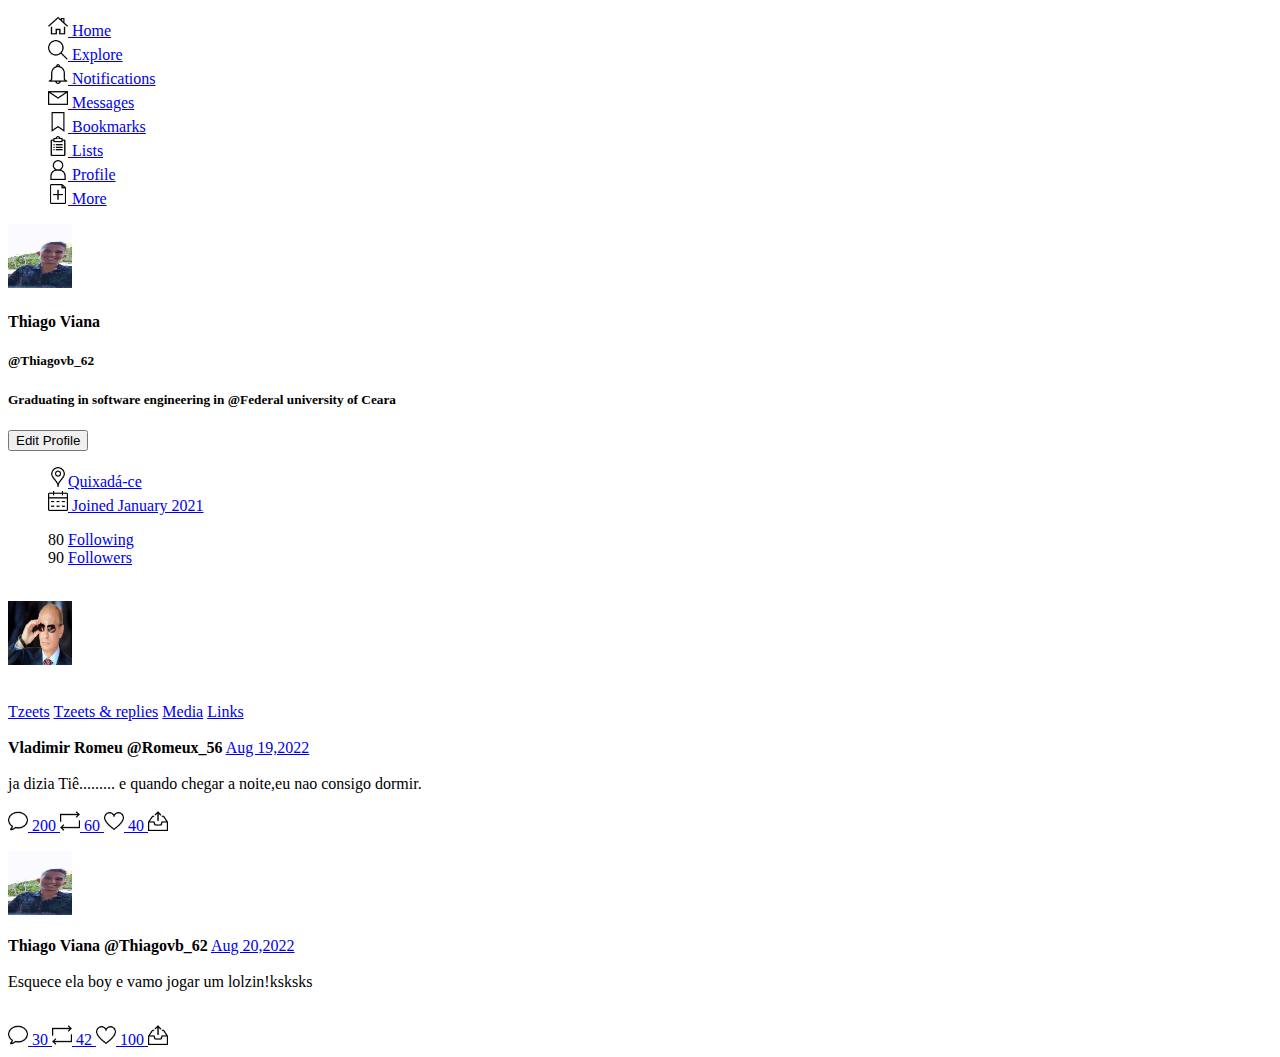
==== Lista-1/index.html @ 1a9aa1b2 "fix:finalizando A lista1" ====
<!DOCTYPE html>
<html lang="pt">

<head>
  <title>Perfil Thiagovb_62</title>
</head>

<body>
  <div class="menu">
    <ul style="list-style-type: none">
      <li>
        <img src="Images/Home.png" alt="Home" width="20" /><a href="http://">
          Home</a>
      </li>

      <li>
        <img src="Images/Explore.png" alt="Explore" width="20" /><a href="http://">
          Explore</a>
      </li>

      <li>
        <img src="Images/Notifications.png" alt="notifications" width="20" /><a href="http://">
          Notifications</a>
      </li>

      <li>
        <img src="Images/Messages.png" alt="Messages" width="20" /><a href="http://">
          Messages</a>
      </li>

      <li>
        <img src="Images/Bookmarks.png" alt="Bookmarks" width="20" /><a href="http://">
          Bookmarks</a>
      </li>

      <li>
        <img src="Images/Lists.png" alt="Lists" width="20" /><a href="http://">
          Lists</a>
      </li>

      <li>
        <img src="Images/Profile.png" alt="Profile" width="20" /><a href="http://">
          Profile</a>
      </li>

      <li>
        <img src="Images/More.png" alt="More" width="20" /><a href="http://">
          More</a>
      </li>
    </ul>
  </div>

  <img src="Images/me.jpeg" alt="Profile" width="64px" height="64px" />
  <div class="profile">
    <h4>Thiago Viana</h4>
  </div>

  <div class="about">
    <h5>@Thiagovb_62</h5>
    <h5>
      Graduating in software engineering in @Federal university of Ceara
    </h5>
  </div>

  <div class="button">
    <button accesskey="Edit">Edit Profile</button>
  </div>

  <div class="info">
    <ul style="list-style-type: none">
      <li>
        <img src="Images/Location.png" alt="Location" width="20" margin="0" /><a href="http://">Quixadá-ce</a>
      </li>

      <li>
        <img src="Images/calendar.png" alt="Calendar" width="20" /><a href="http://">
          Joined January 2021</a>
      </li>
    </ul>
  </div>
  <div class="follows">
    <ul style="list-style-type: none">
      <!-- style="list-style-type: none" = serve para retirar as bullets!-->
      <li>80 <a href="http://">Following</a></li>
      <li>90 <a href="http://">Followers</a></li>
    </ul>
  </div>

  <div class="post">
    <p>
      <br />
      <img src="Images/20_vladimir-putin.jpg" alt="vladimir-putin" width="64px" height="64px" />
    <div class="profile2">
      <br />
      <a href="#">Tzeets</a> <a href="#">Tzeets & replies</a>
      <a href="#">Media</a>
      <a href="#">Links</a>
      <br />
      <br />
      <b>Vladimir Romeu @Romeux_56</b> <a href="http://">Aug 19,2022</a>
      <br /><br />

      ja dizia Tiê......... e quando chegar
      a noite,eu nao consigo dormir.<br /><br />
      <div class="item9">
        <a href="#">
          <img src="Images/Talk.png" width="20"> 200
          <img src="Images/Arrow.png" width="20"> 60
          <img src="Images/Heart.png" width="20"> 40
          <img src="Images/Shipping.png" width="20"></a><br />
      </div>
      </p>
    </div>
    <div class="post">
      <p>
        <img src="Images/me.jpeg" width="64px" height="64px">
        <br />
        <br />
        <b>Thiago Viana @Thiagovb_62</b> <a href="http://">Aug 20,2022</a>
        <br />
        <br />

        Esquece ela boy e vamo jogar um lolzin!ksksks<br /><br />

        <div class="item9">
          <a href="#">
            <img src="Images/Talk.png" width="20"> 30
            <img src="Images/Arrow.png" width="20"> 42
            <img src="Images/Heart.png" width="20"> 100
            <img src="Images/Shipping.png" width="20"></a><br />
        </div>
    </div>

  </div>
</body>

</html>
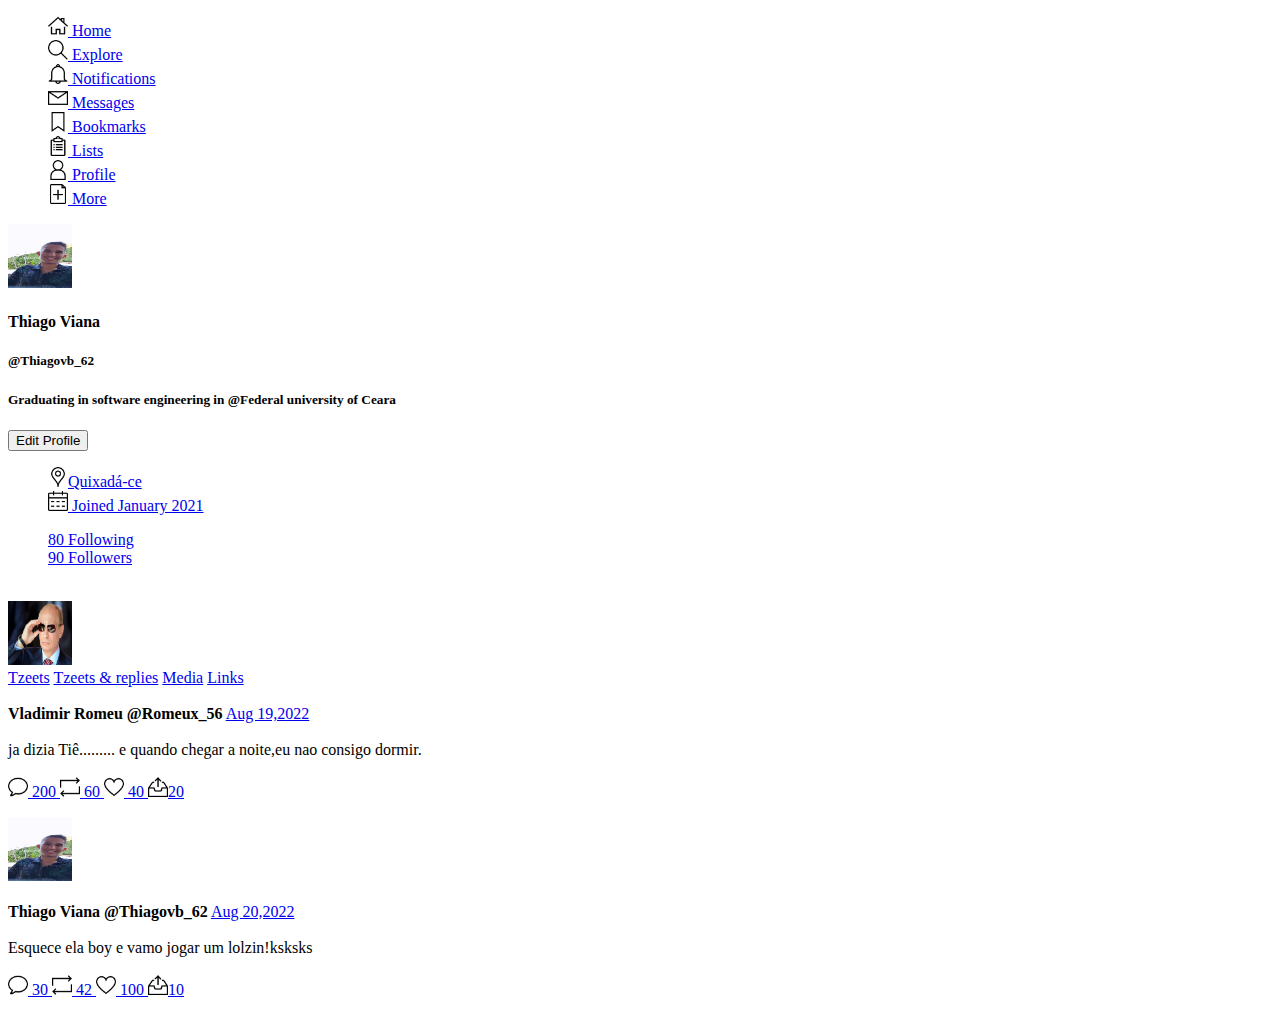
==== commit 6766fcae: "finalizando a lista1" ====
--- a/Lista-1/index.html
+++ b/Lista-1/index.html
@@ -6,7 +6,6 @@
 </head>
 
 <body>
-  <div class="menu">
     <ul style="list-style-type: none">
       <li>
         <img src="Images/Home.png" alt="Home" width="20" /><a href="http://">
@@ -48,25 +47,24 @@
           More</a>
       </li>
     </ul>
-  </div>
+  
 
   <img src="Images/me.jpeg" alt="Profile" width="64px" height="64px" />
-  <div class="profile">
+
+
     <h4>Thiago Viana</h4>
-  </div>
+  
 
-  <div class="about">
     <h5>@Thiagovb_62</h5>
     <h5>
       Graduating in software engineering in @Federal university of Ceara
     </h5>
-  </div>
+  
 
-  <div class="button">
-    <button accesskey="Edit">Edit Profile</button>
-  </div>
+    <button type="button">Edit Profile</button>
+  
 
-  <div class="info">
+ 
     <ul style="list-style-type: none">
       <li>
         <img src="Images/Location.png" alt="Location" width="20" margin="0" /><a href="http://">Quixadá-ce</a>
@@ -77,22 +75,20 @@
           Joined January 2021</a>
       </li>
     </ul>
-  </div>
-  <div class="follows">
+  
     <ul style="list-style-type: none">
       <!-- style="list-style-type: none" = serve para retirar as bullets!-->
-      <li>80 <a href="http://">Following</a></li>
-      <li>90 <a href="http://">Followers</a></li>
+        <li><a href="#">80 Following</a></li>
+        <li><a href="#">90 Followers</a></li>
     </ul>
-  </div>
+  
 
-  <div class="post">
     <p>
       <br />
       <img src="Images/20_vladimir-putin.jpg" alt="vladimir-putin" width="64px" height="64px" />
-    <div class="profile2">
       <br />
-      <a href="#">Tzeets</a> <a href="#">Tzeets & replies</a>
+      <a href="#">Tzeets</a>
+      <a href="#">Tzeets & replies</a>
       <a href="#">Media</a>
       <a href="#">Links</a>
       <br />
@@ -102,16 +98,15 @@
 
       ja dizia Tiê......... e quando chegar
       a noite,eu nao consigo dormir.<br /><br />
-      <div class="item9">
+      
         <a href="#">
           <img src="Images/Talk.png" width="20"> 200
           <img src="Images/Arrow.png" width="20"> 60
           <img src="Images/Heart.png" width="20"> 40
-          <img src="Images/Shipping.png" width="20"></a><br />
-      </div>
+          <img src="Images/Shipping.png" width="20">20</a><br />
+      
       </p>
-    </div>
-    <div class="post">
+    
       <p>
         <img src="Images/me.jpeg" width="64px" height="64px">
         <br />
@@ -122,16 +117,15 @@
 
         Esquece ela boy e vamo jogar um lolzin!ksksks<br /><br />
 
-        <div class="item9">
           <a href="#">
             <img src="Images/Talk.png" width="20"> 30
             <img src="Images/Arrow.png" width="20"> 42
             <img src="Images/Heart.png" width="20"> 100
-            <img src="Images/Shipping.png" width="20"></a><br />
-        </div>
-    </div>
+            <img src="Images/Shipping.png" width="20">10</a><br />
+        
+    
 
-  </div>
+  
 </body>
 
 </html>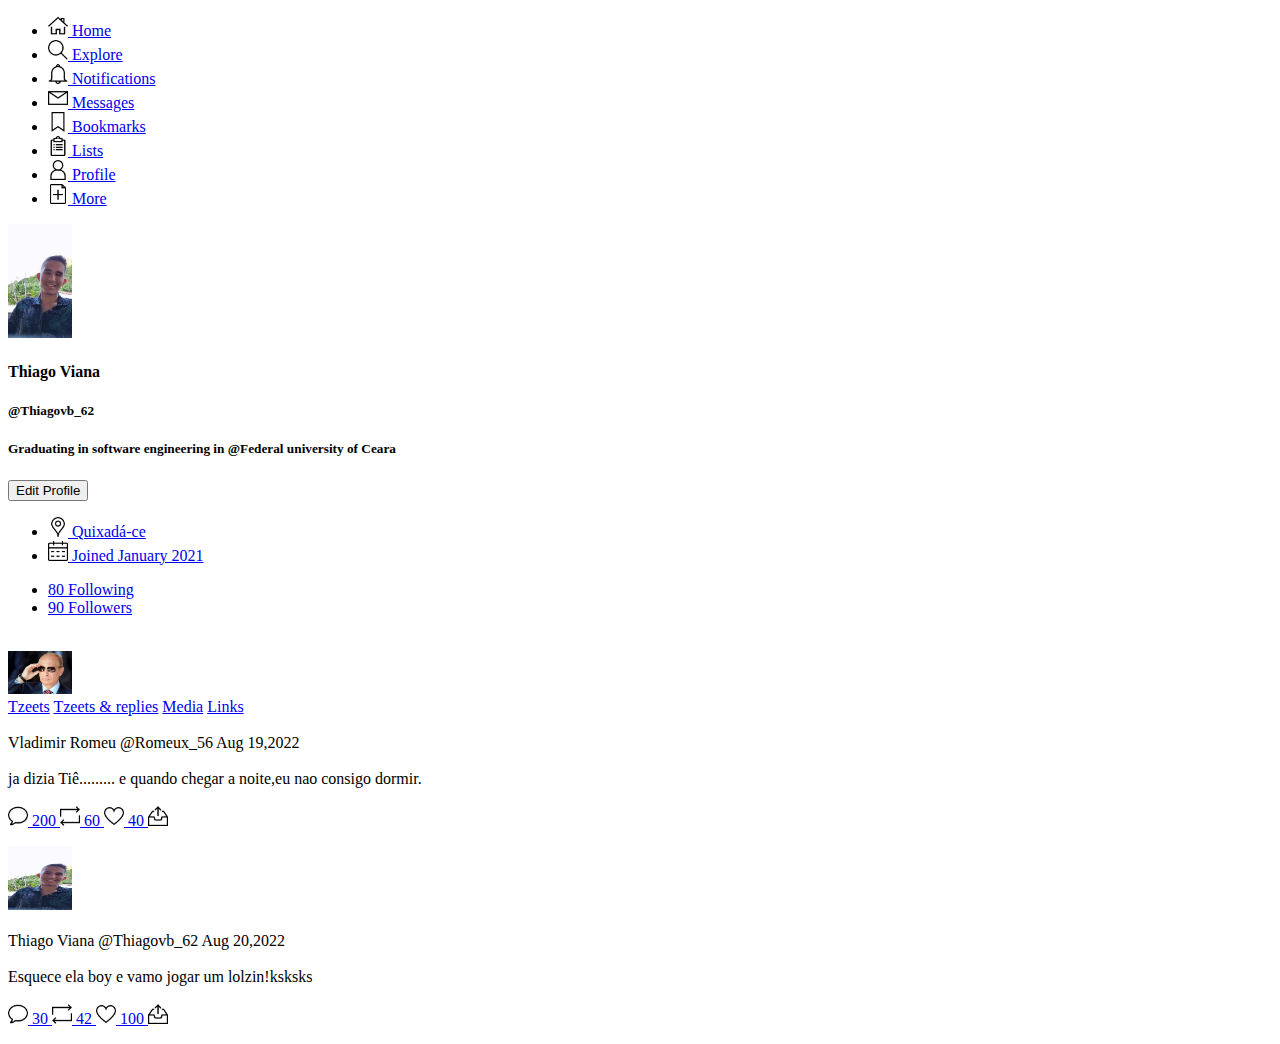
==== commit e997006d: "Finalizando a Lista 1 de web" ====
--- a/Lista-1/index.html
+++ b/Lista-1/index.html
@@ -2,130 +2,120 @@
 <html lang="pt">
 
 <head>
-  <title>Perfil Thiagovb_62</title>
+    <title>Perfil Thiagovb_62</title>
 </head>
 
 <body>
-    <ul style="list-style-type: none">
-      <li>
-        <img src="Images/Home.png" alt="Home" width="20" /><a href="http://">
-          Home</a>
-      </li>
+    <ul>
+        <li>
+            <a href="#"><img src="Images/Home.png" alt="Home" width="20" /> Home
+            </a>
+        </li>
 
-      <li>
-        <img src="Images/Explore.png" alt="Explore" width="20" /><a href="http://">
-          Explore</a>
-      </li>
+        <li>
+            <a href="#"><img src="Images/Explore.png" alt="Explore" width="20" /> Explore
+            </a>
+        </li>
 
-      <li>
-        <img src="Images/Notifications.png" alt="notifications" width="20" /><a href="http://">
-          Notifications</a>
-      </li>
+        <li>
+            <a href="#"> <img src="Images/Notifications.png" alt="notifications" width="20" /> Notifications
+            </a>
+        </li>
 
-      <li>
-        <img src="Images/Messages.png" alt="Messages" width="20" /><a href="http://">
-          Messages</a>
-      </li>
+        <li>
+            <a href="#"><img src="Images/Messages.png" alt="Messages" width="20" /> Messages
+            </a>
+        </li>
 
-      <li>
-        <img src="Images/Bookmarks.png" alt="Bookmarks" width="20" /><a href="http://">
-          Bookmarks</a>
-      </li>
+        <li>
+            <a href="#"><img src="Images/Bookmarks.png" alt="Bookmarks" width="20" /> Bookmarks
+            </a>
+        </li>
 
-      <li>
-        <img src="Images/Lists.png" alt="Lists" width="20" /><a href="http://">
-          Lists</a>
-      </li>
+        <li>
+            <a href="#"><img src="Images/Lists.png" alt="Lists" width="20" /> Lists
+            </a>
+        </li>
 
-      <li>
-        <img src="Images/Profile.png" alt="Profile" width="20" /><a href="http://">
-          Profile</a>
-      </li>
+        <li>
+            <a href="#"><img src="Images/Profile.png" alt="Profile" width="20" /> Profile
+            </a>
+        </li>
 
-      <li>
-        <img src="Images/More.png" alt="More" width="20" /><a href="http://">
-          More</a>
-      </li>
+        <li>
+            <a href="#"><img src="Images/More.png" alt="More" width="20" /> More
+            </a>
+        </li>
     </ul>
-  
 
-  <img src="Images/me.jpeg" alt="Profile" width="64px" height="64px" />
+
+    <img src="Images/me.jpeg" alt="photo" width="64" />
 
 
     <h4>Thiago Viana</h4>
-  
+
 
     <h5>@Thiagovb_62</h5>
     <h5>
-      Graduating in software engineering in @Federal university of Ceara
+        Graduating in software engineering in @Federal university of Ceara
     </h5>
-  
 
-    <button type="button">Edit Profile</button>
-  
 
- 
-    <ul style="list-style-type: none">
-      <li>
-        <img src="Images/Location.png" alt="Location" width="20" margin="0" /><a href="http://">Quixadá-ce</a>
-      </li>
+    <button type="button" accesskey="d">Edit Profile</button>
 
-      <li>
-        <img src="Images/calendar.png" alt="Calendar" width="20" /><a href="http://">
-          Joined January 2021</a>
-      </li>
+
+
+    <ul>
+        <li>
+            <a href="#"><img src="Images/Location.png" alt="Location" width="20" /> Quixadá-ce</a>
+        </li>
+
+        <li>
+            <a href="#"><img src="Images/calendar.png" alt="Calendar" width="20" /> Joined January 2021</a>
+        </li>
     </ul>
-  
-    <ul style="list-style-type: none">
-      <!-- style="list-style-type: none" = serve para retirar as bullets!-->
+
+    <ul>
+        <!-- style="list-style-type: none" = serve para retirar as bullets!-->
         <li><a href="#">80 Following</a></li>
         <li><a href="#">90 Followers</a></li>
     </ul>
-  
+
 
     <p>
-      <br />
-      <img src="Images/20_vladimir-putin.jpg" alt="vladimir-putin" width="64px" height="64px" />
-      <br />
-      <a href="#">Tzeets</a>
-      <a href="#">Tzeets & replies</a>
-      <a href="#">Media</a>
-      <a href="#">Links</a>
-      <br />
-      <br />
-      <b>Vladimir Romeu @Romeux_56</b> <a href="http://">Aug 19,2022</a>
-      <br /><br />
+        <br />
+        <img src="Images/20_vladimir-putin.jpg" alt="vladimir-putin" width="64" />
+        <br />
+        <a href="#">Tzeets</a>
+        <a href="#">Tzeets & replies</a>
+        <a href="#">Media</a>
+        <a href="#">Links</a>
+        <br />
+        <br /> Vladimir Romeu @Romeux_56 Aug 19,2022
+        <br /><br /> ja dizia Tiê......... e quando chegar a noite,eu nao consigo dormir.<br /><br />
 
-      ja dizia Tiê......... e quando chegar
-      a noite,eu nao consigo dormir.<br /><br />
-      
         <a href="#">
-          <img src="Images/Talk.png" width="20"> 200
-          <img src="Images/Arrow.png" width="20"> 60
-          <img src="Images/Heart.png" width="20"> 40
-          <img src="Images/Shipping.png" width="20">20</a><br />
-      
-      </p>
-    
-      <p>
-        <img src="Images/me.jpeg" width="64px" height="64px">
+            <img src="Images/Talk.png" alt="Talk icon" width="20"> 200
+            <img src="Images/Arrow.png" alt="arrow icon" width="20"> 60
+            <img src="Images/Heart.png" alt="Heart icon" width="20"> 40
+            <img src="Images/Shipping.png" alt="shipping icon" width="20">
+        </a>
+
+    </p>
+
+    <p>
+        <img src="Images/me.jpeg" alt="photo" width="64" height="64">
         <br />
-        <br />
-        <b>Thiago Viana @Thiagovb_62</b> <a href="http://">Aug 20,2022</a>
-        <br />
-        <br />
+        <br /> Thiago Viana @Thiagovb_62 Aug 20,2022 <br />
+        <br /> Esquece ela boy e vamo jogar um lolzin!ksksks<br /><br />
 
-        Esquece ela boy e vamo jogar um lolzin!ksksks<br /><br />
+        <a href="#">
+            <img src="Images/Talk.png" alt="Talk icon" width="20"> 30
+            <img src="Images/Arrow.png" alt="arrow icon" width="20"> 42
+            <img src="Images/Heart.png" alt="Heart icon" width="20"> 100
+            <img src="Images/Shipping.png" alt="shipping icon" width="20">
+        </a>
 
-          <a href="#">
-            <img src="Images/Talk.png" width="20"> 30
-            <img src="Images/Arrow.png" width="20"> 42
-            <img src="Images/Heart.png" width="20"> 100
-            <img src="Images/Shipping.png" width="20">10</a><br />
-        
-    
-
-  
 </body>
 
 </html>